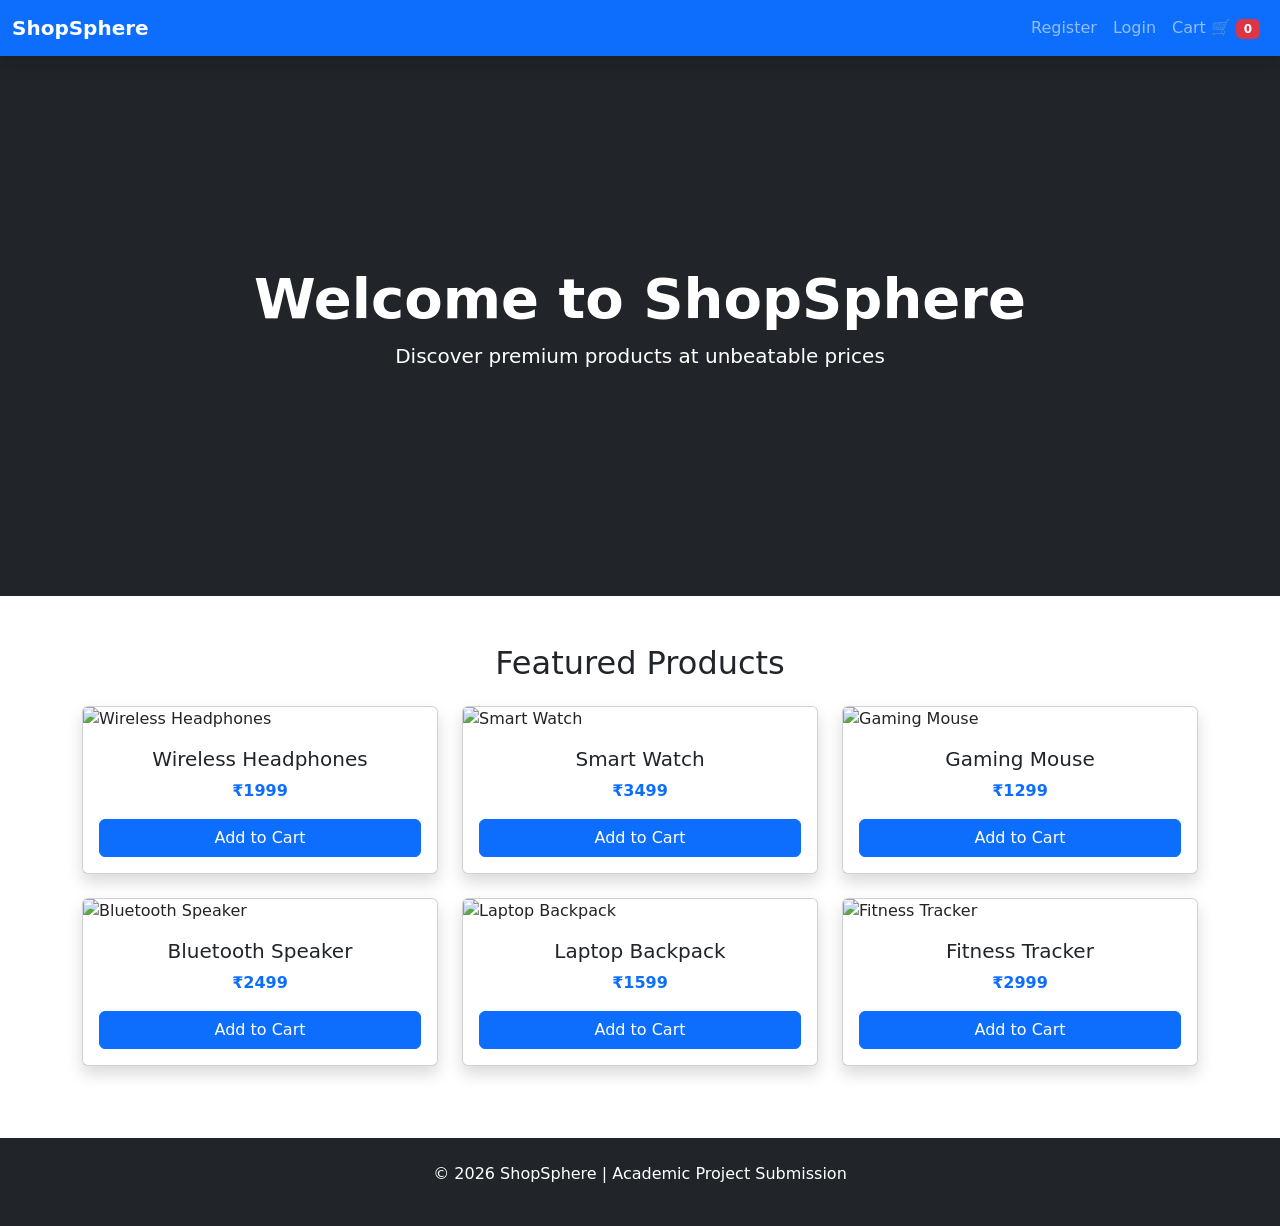
==== index.html @ 938d86ef "first commit" ====
<!DOCTYPE html>
<html lang="en">
<head>
  <meta charset="UTF-8">
  <meta name="viewport" content="width=device-width, initial-scale=1.0">
  <title>ShopSphere - Premium Shopping</title>
  <link href="https://cdn.jsdelivr.net/npm/bootstrap@5.3.3/dist/css/bootstrap.min.css" rel="stylesheet">
</head>
<body>
  <!-- Navbar -->
  <nav class="navbar navbar-expand-lg navbar-dark bg-primary sticky-top shadow">
    <div class="container-fluid">
      <a class="navbar-brand fw-bold" href="index.html">ShopSphere</a>
      <button class="navbar-toggler" type="button" data-bs-toggle="collapse" data-bs-target="#navbarNav">
        <span class="navbar-toggler-icon"></span>
      </button>
      <div class="collapse navbar-collapse" id="navbarNav">
        <ul class="navbar-nav ms-auto">
          <li class="nav-item"><a class="nav-link" href="register.html">Register</a></li>
          <li class="nav-item"><a class="nav-link" href="login.html">Login</a></li>
          <li class="nav-item"><a class="nav-link" href="cart.html">Cart 🛒 <span class="badge bg-danger" id="cartCount">0</span></a></li>
        </ul>
      </div>
    </div>
  </nav>

  <!-- Hero -->
  <section class="bg-dark text-white text-center d-flex align-items-center justify-content-center" style="height:60vh; background:url('https://source.unsplash.com/random/1600x900/?shopping') center/cover no-repeat;">
    <div>
      <h1 class="display-4 fw-bold">Welcome to ShopSphere</h1>
      <p class="lead">Discover premium products at unbeatable prices</p>
    </div>
  </section>

  <!-- Products -->
  <section class="container my-5">
    <h2 class="text-center mb-4">Featured Products</h2>
    <div class="row" id="productGrid"></div>
  </section>

  <!-- Footer -->
  <footer class="bg-dark text-white text-center py-4 mt-5">
    <p>&copy; 2026 ShopSphere | Academic Project Submission</p>
  </footer>

  <script src="js/main.js"></script>
  <script src="https://cdn.jsdelivr.net/npm/bootstrap@5.3.3/dist/js/bootstrap.bundle.min.js"></script>
</body>
</html>
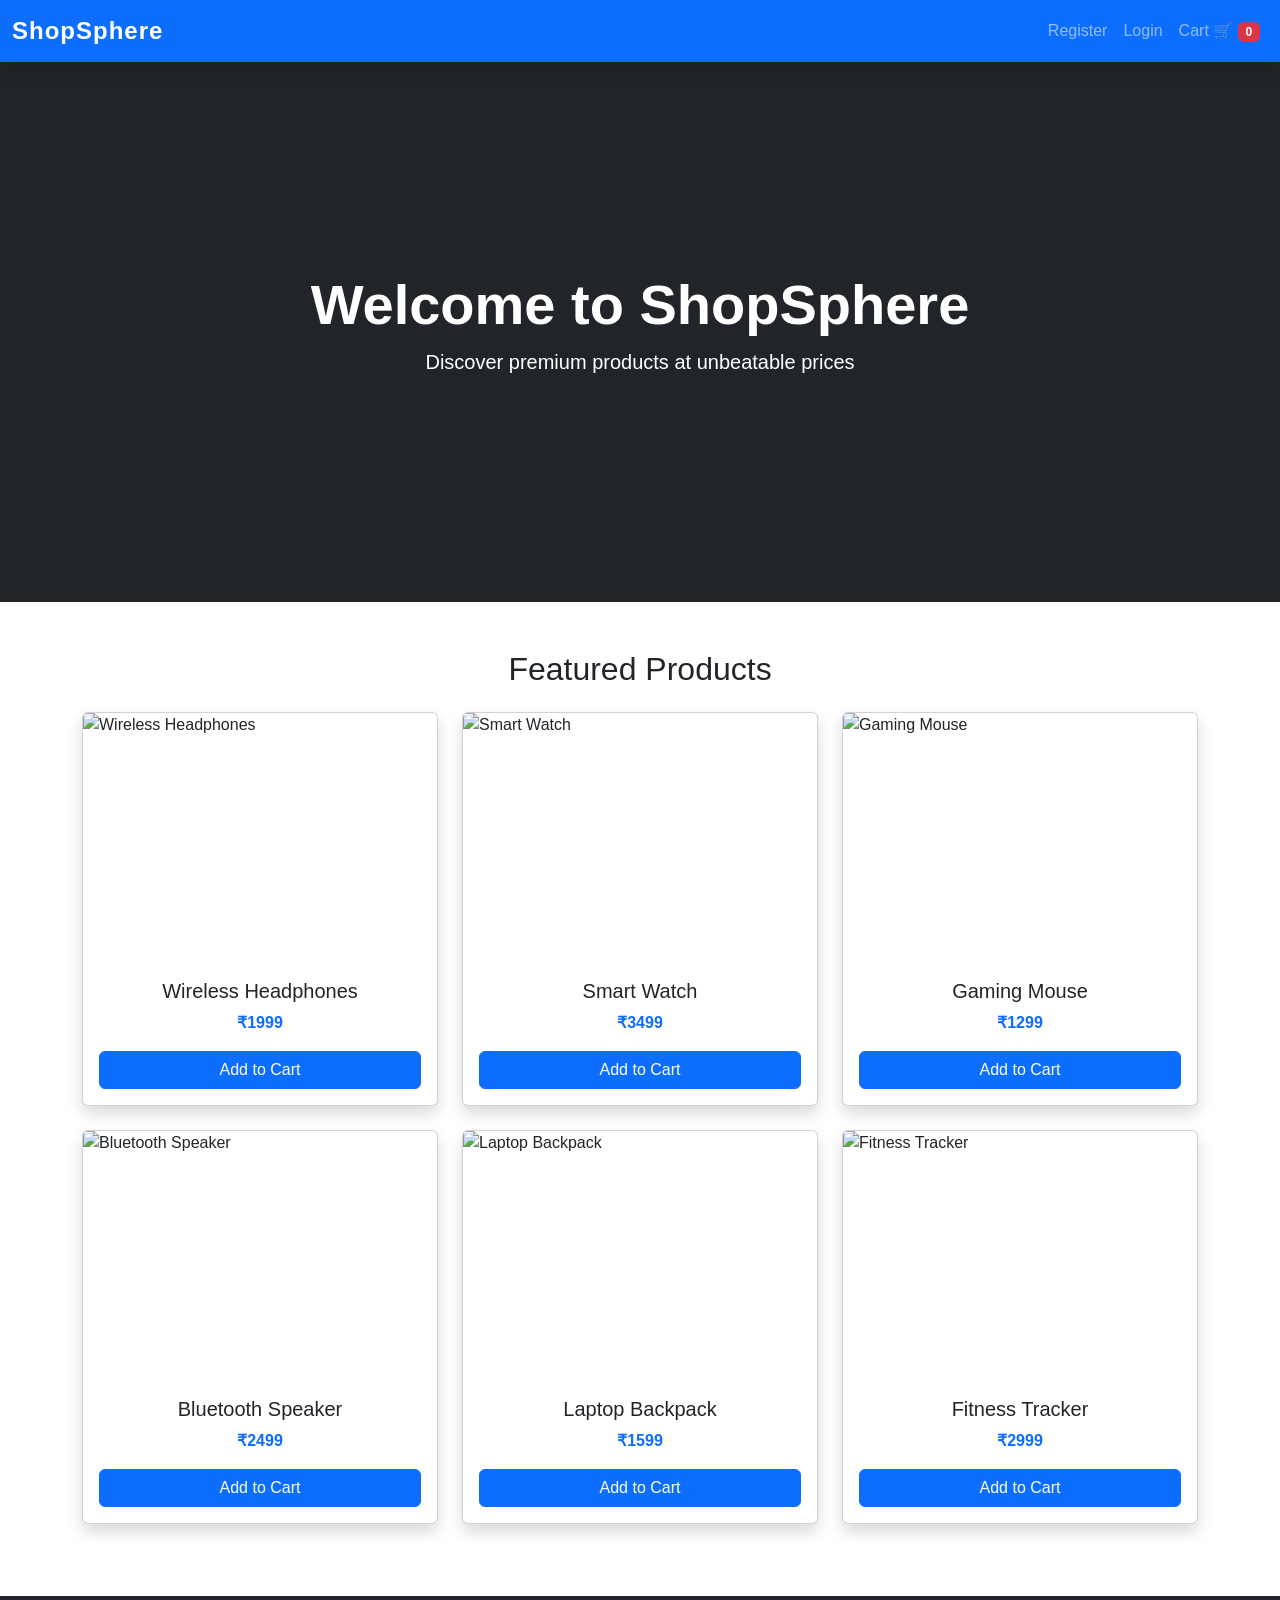
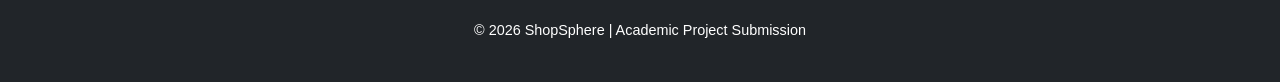
==== commit a9afe031: "week-3 updated" ====
--- a/index.html
+++ b/index.html
@@ -5,6 +5,7 @@
   <meta name="viewport" content="width=device-width, initial-scale=1.0">
   <title>ShopSphere - Premium Shopping</title>
   <link href="https://cdn.jsdelivr.net/npm/bootstrap@5.3.3/dist/css/bootstrap.min.css" rel="stylesheet">
+  <link rel="stylesheet" href="css/style.css">
 </head>
 <body>
   <!-- Navbar -->
@@ -40,7 +41,7 @@
 
   <!-- Footer -->
   <footer class="bg-dark text-white text-center py-4 mt-5">
-    <p>&copy; 2026 ShopSphere | Academic Project Submission</p>
+    <p>&copy; 2026  ShopSphere | Academic Project Submission</p>
   </footer>
 
   <script src="js/main.js"></script>
--- a/css/style.css
+++ b/css/style.css
@@ -0,0 +1,22 @@
+/* Custom overrides for ShopSphere */
+body {
+  font-family: 'Segoe UI', Tahoma, Geneva, Verdana, sans-serif;
+}
+
+.navbar-brand {
+  font-size: 1.5rem;
+  letter-spacing: 1px;
+}
+
+.hero h1 {
+  text-shadow: 2px 2px 6px rgba(0,0,0,0.6);
+}
+
+.card img {
+  height: 250px;
+  object-fit: cover;
+}
+
+footer {
+  font-size: 0.9rem;
+}
